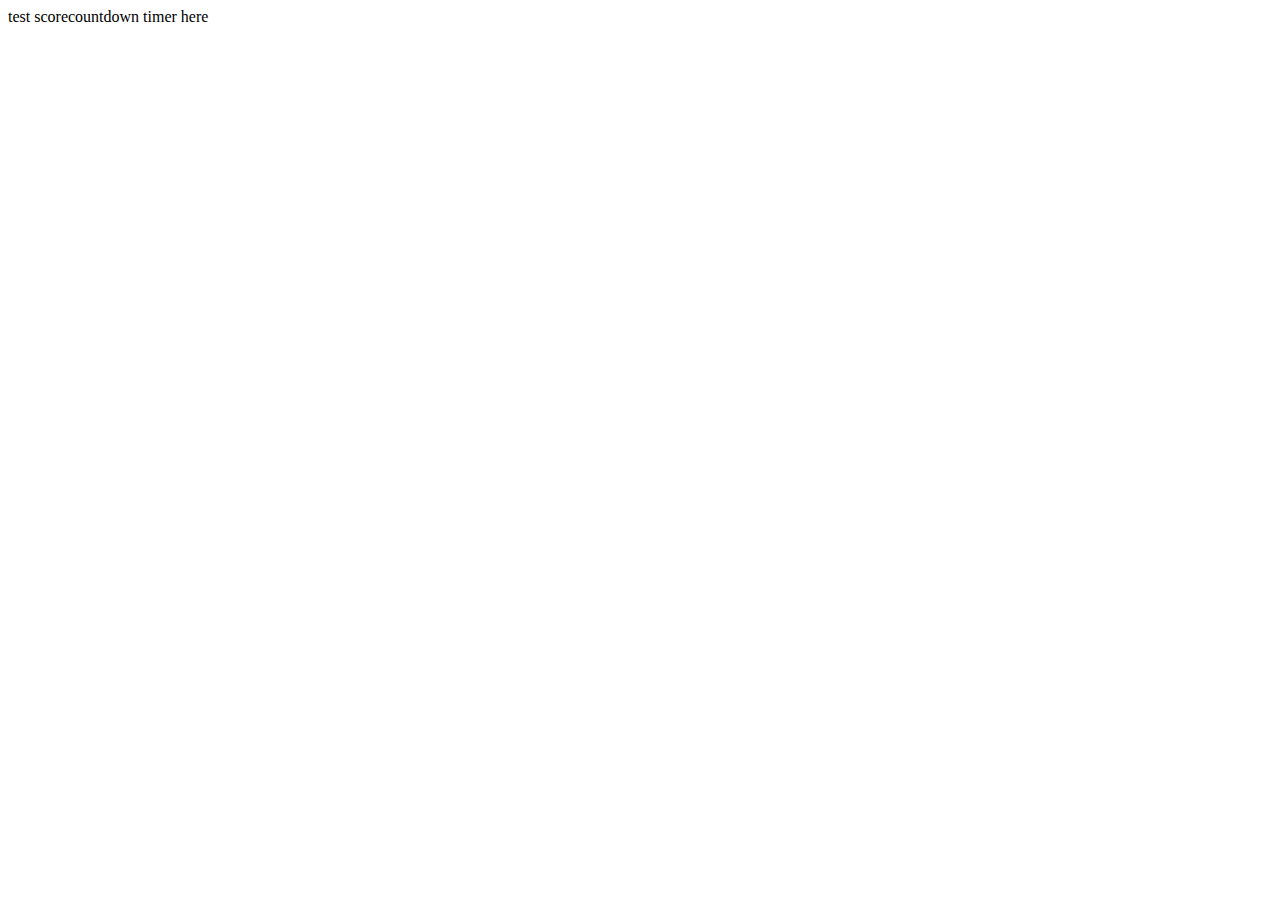
==== app/index.html @ 76ef197c "wrapped project with live reloader" ====
<!DOCTYPE html>
<html lang="en">

<head>
    <meta charset="UTF-8" />
    <meta name="viewport" content="width=device-width, initial-scale=1.0" />
    <meta http-equiv="X-UA-Compatible" content="ie=edge" />
    <title>
    </title>
    <link rel="stylesheet" href="./assets/css/style.css" />
</head>

<body>
    <table style="width:100%">
        <tr>test score</tr>
        <tr colspan="2">countdown timer here</tr>
    </table>
    <div id="container">
        
    </div>
</body>

</html>
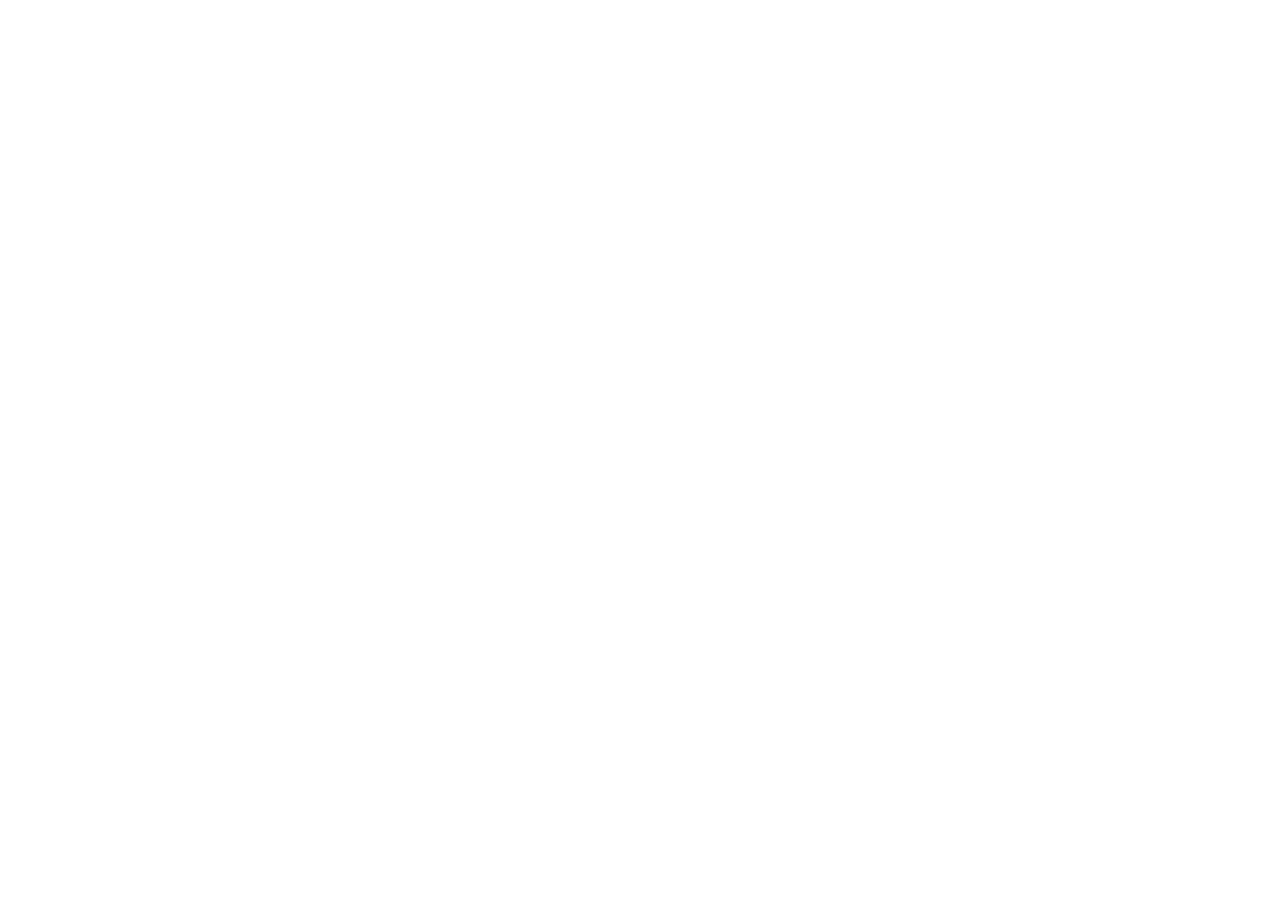
==== commit 6e356a7d: "refactor" ====
--- a/app/index.html
+++ b/app/index.html
@@ -5,19 +5,20 @@
     <meta charset="UTF-8" />
     <meta name="viewport" content="width=device-width, initial-scale=1.0" />
     <meta http-equiv="X-UA-Compatible" content="ie=edge" />
-    <title>
-    </title>
+    <title>Quizlers</title>
     <link rel="stylesheet" href="./assets/css/style.css" />
 </head>
 
 <body>
-    <table style="width:100%">
-        <tr>test score</tr>
-        <tr colspan="2">countdown timer here</tr>
-    </table>
+    <div id="header">
+
+    </div>
     <div id="container">
         
     </div>
+
+    <script src="./js/main.js">
+    </script>
 </body>
 
 </html>--- a/app/assets/css/style.css
+++ b/app/assets/css/style.css
@@ -0,0 +1,3 @@
+.moo {
+    color: red;
+}
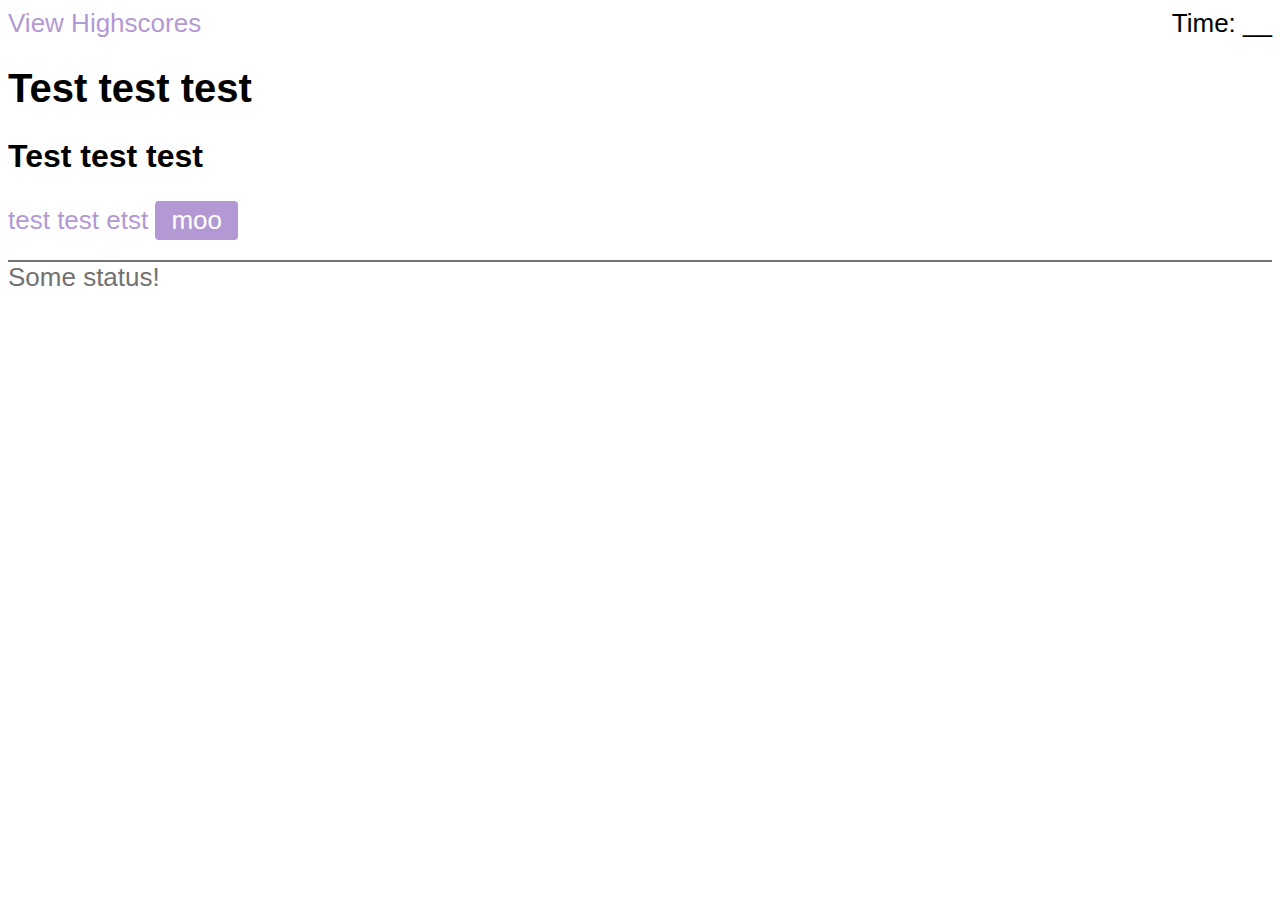
==== commit def3de4e: "created common styles" ====
--- a/app/index.html
+++ b/app/index.html
@@ -11,13 +11,22 @@
 
 <body>
     <div id="header">
-
-    </div>
-    <div id="container">
-        
+        <a>View Highscores</a>
+        <span id="timer">Time: __</span>
     </div>
 
-    <script src="./js/main.js">
+    <div id="container">
+        <h1>Test test test</h1>
+        <h2>Test test test</h2>
+        <a>test test etst</a>
+        <button>moo</button>
+    </div>
+
+    <div class="status-text">
+        Some status!
+    </div>
+
+    <script src="./assets/js/main.js">
     </script>
 </body>
 
--- a/app/assets/css/style.css
+++ b/app/assets/css/style.css
@@ -1,3 +1,69 @@
-.moo {
-    color: red;
+/*
+
+    purple: #B399D
+    light purple:  #CE9DD9
+
+*/
+body {
+    font-size: 26px;
+    font-family:Arial, Helvetica, sans-serif;
 }
+
+a,button {
+    cursor: pointer;
+}
+
+button {
+    background: #B399D4;
+    color: white;
+
+    font-size: 26px;
+
+    border-radius: 4px;
+    padding: 4px 16px;
+
+    border-style: none;
+    border-color: #B399D4;
+
+    outline: none;
+}
+button:hover {
+    background: #CE9DD9;
+}
+
+a {
+    color: #B399D4;
+    text-decoration: none;
+}
+a:hover {
+    text-decoration: underline;
+}
+
+h1 {
+    font-size: 40px;
+    font-weight: 700;
+}
+
+h2 {
+    font-size: 32px;
+    font-weight: 700;
+}
+
+.highlight {
+    background: #CE9DD9;
+}
+
+.center {
+    text-align: center;
+}
+
+.status-text {
+    margin-top: 20px;
+    color: #727272;
+    border-top: 2px solid #727272;
+}
+
+#header {
+    display: flex;
+    justify-content: space-between;
+}
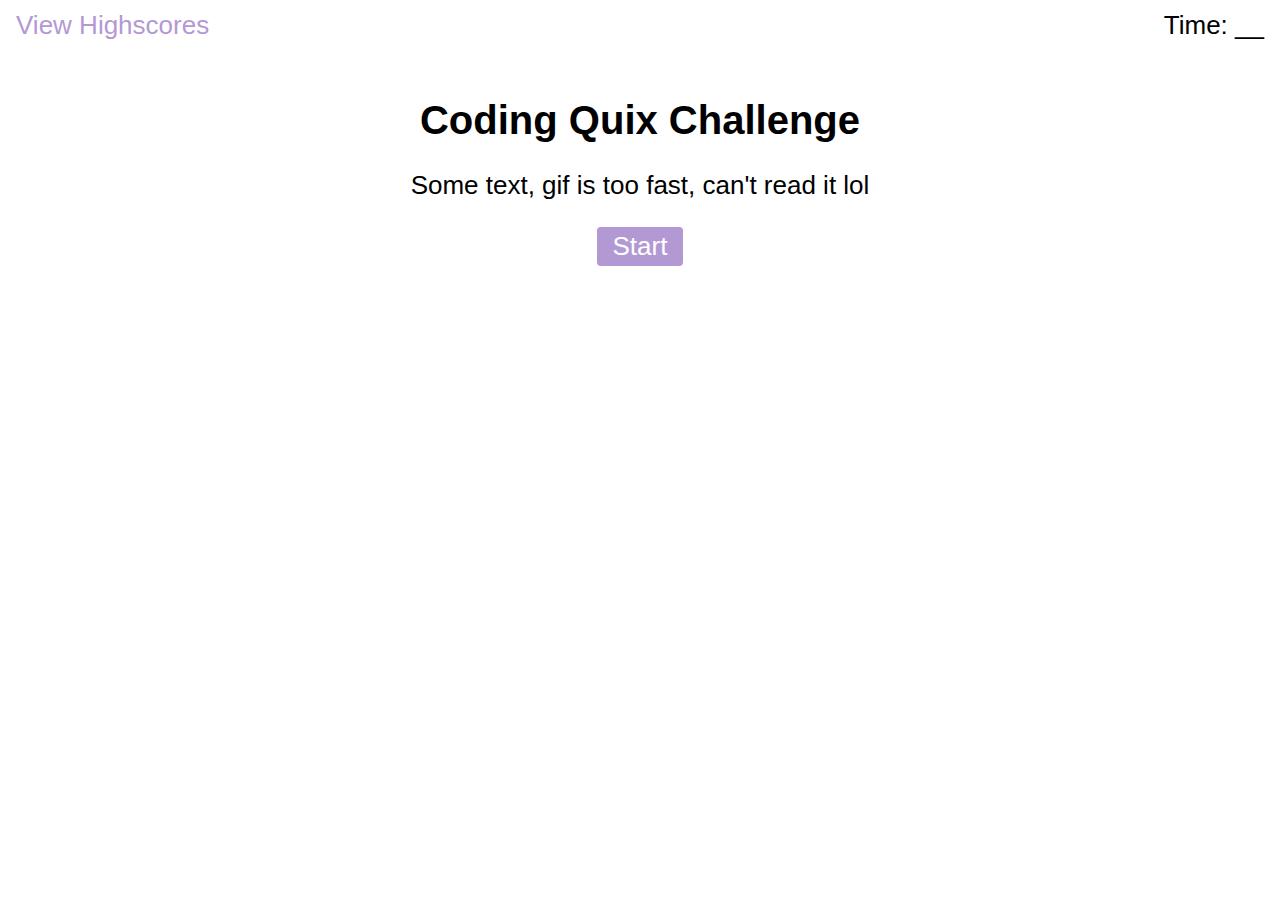
==== commit c930748d: "wip" ====
--- a/app/index.html
+++ b/app/index.html
@@ -10,20 +10,38 @@
 </head>
 
 <body>
-    <div id="header">
+    <div id="top-section" class="hide">
         <a>View Highscores</a>
         <span id="timer">Time: __</span>
     </div>
 
     <div id="container">
-        <h1>Test test test</h1>
-        <h2>Test test test</h2>
-        <a>test test etst</a>
-        <button>moo</button>
-    </div>
+        <div id="intro" class="center">
+            <h1>Coding Quix Challenge</h1>
+            <p>Some text, gif is too fast, can't read it lol</p>
+            <button id="start">Start</button>
+        </div>
 
-    <div class="status-text">
-        Some status!
+        <div id="quiz" class="hide">
+            <h2 id="question">question</h2>
+            <button id="answer-1">answer 1</button><br>
+            <button id="answer-2">answer 2</button><br>
+            <button id="answer-3">answer 3</button><br>
+            <button id="answer-4">answer 4</button><br>
+            <div id="status-text" class="hide">Some status</div>
+        </div>
+
+        <div id="submit" class="hide">
+            <h1>All Done!</h1>
+            <span>Your final score is <span id="score">_</span></span>
+        </div>
+
+        <div id="highscores-container" class="hide">
+            <h1>Highscores</h1>
+            <div id="highscores"></div>
+            <button id="back">Back</button>
+            <button id="clear-highscores">Clear Highscores</button>
+        </div>
     </div>
 
     <script src="./assets/js/main.js">
--- a/app/assets/css/style.css
+++ b/app/assets/css/style.css
@@ -27,6 +27,7 @@
 
     outline: none;
 }
+
 button:hover {
     background: #CE9DD9;
 }
@@ -57,13 +58,27 @@
     text-align: center;
 }
 
-.status-text {
+.hide {
+    display: none;
+}
+
+#status-text {
     margin-top: 20px;
     color: #727272;
     border-top: 2px solid #727272;
+    font-style: italic;
 }
 
-#header {
+#top-section {
     display: flex;
     justify-content: space-between;
+    padding: 2px 8px 30px;
 }
+
+#container {
+    padding: 0 20%;
+}
+
+#quiz > button {
+    margin-bottom: 4px;
+}
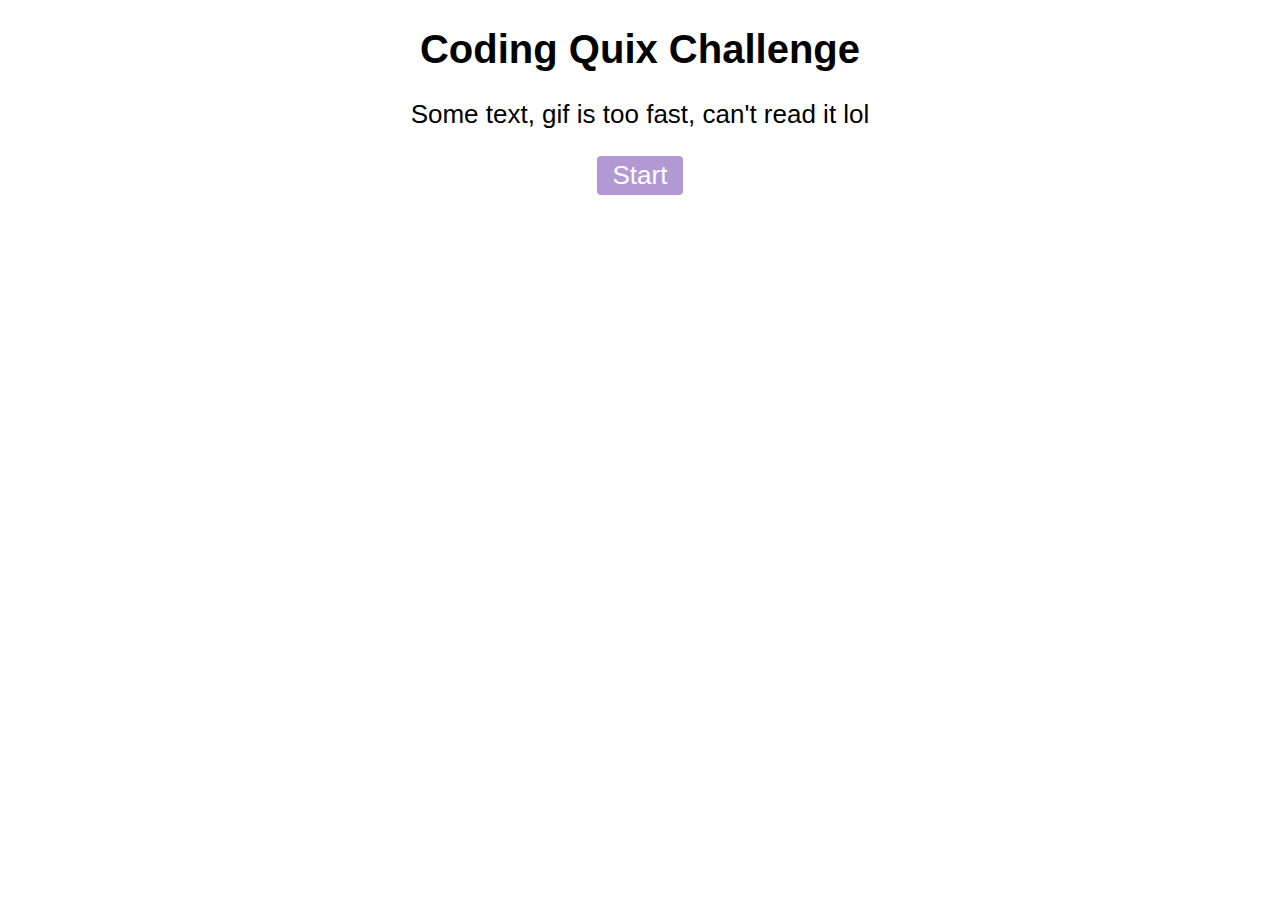
==== commit abb5c4f8: "completed app" ====
--- a/app/index.html
+++ b/app/index.html
@@ -11,7 +11,7 @@
 
 <body>
     <div id="top-section" class="hide">
-        <a>View Highscores</a>
+        <a id="highscore-link">View Highscores</a>
         <span id="timer">Time: __</span>
     </div>
 
@@ -28,12 +28,12 @@
             <button id="answer-2">answer 2</button><br>
             <button id="answer-3">answer 3</button><br>
             <button id="answer-4">answer 4</button><br>
-            <div id="status-text" class="hide">Some status</div>
         </div>
 
         <div id="submit" class="hide">
             <h1>All Done!</h1>
-            <span>Your final score is <span id="score">_</span></span>
+            <p>Your final score is <span id="score">_</span></p>
+            <p>Enter your initals: <input id="initals"> <button id="submit-initals">Submit</button></p>
         </div>
 
         <div id="highscores-container" class="hide">
@@ -42,7 +42,10 @@
             <button id="back">Back</button>
             <button id="clear-highscores">Clear Highscores</button>
         </div>
+
+        <div id="status-text" class="hide">Some status</div>
     </div>
+
 
     <script src="./assets/js/main.js">
     </script>
--- a/app/assets/css/style.css
+++ b/app/assets/css/style.css
@@ -61,6 +61,9 @@
 .hide {
     display: none;
 }
+#top-section.hide {
+    display: none;
+}
 
 #status-text {
     margin-top: 20px;
